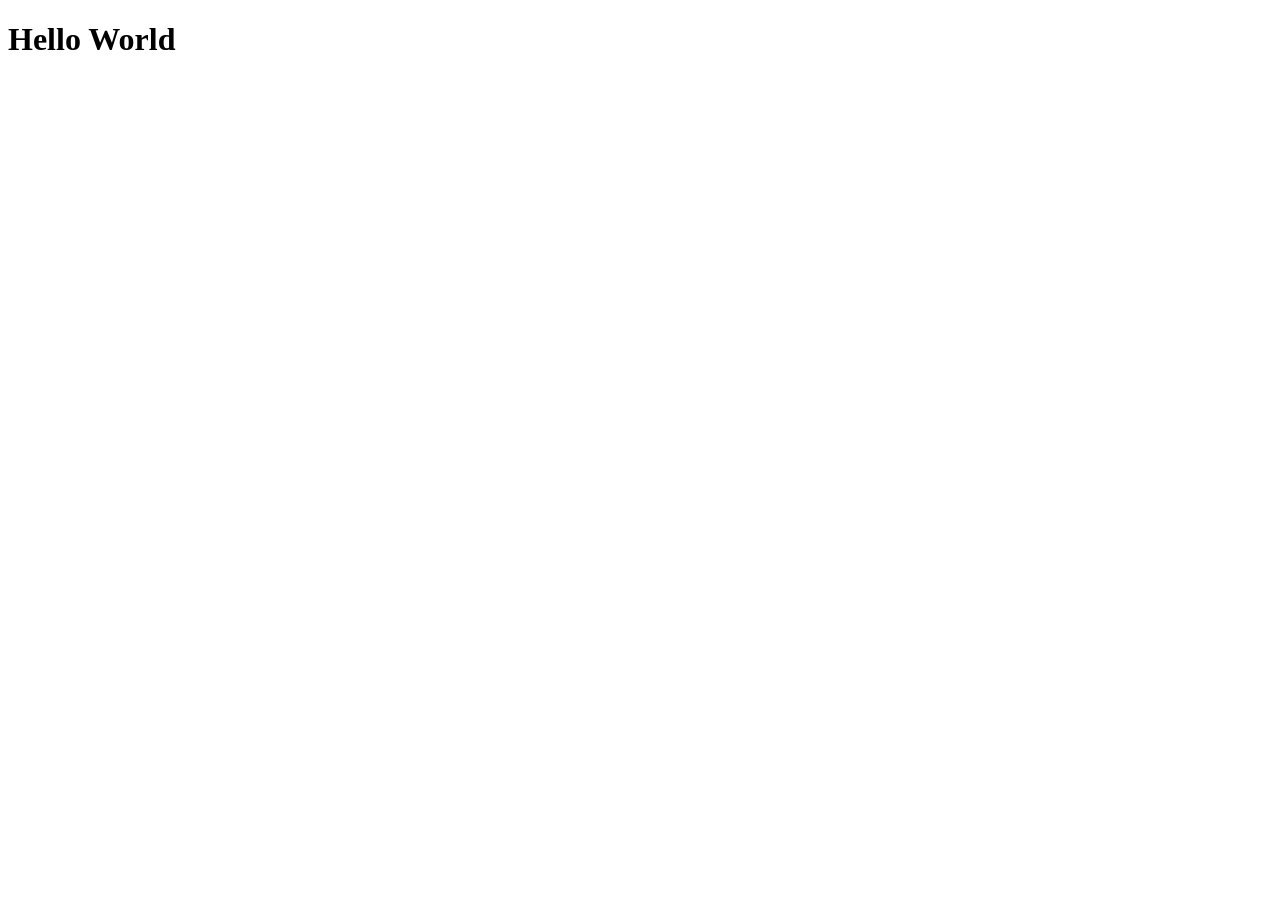
==== rock-paper-scissors/index.html @ 922f452f "Rock, Paper, Scissors" ====
<!doctype html>
<html lang="en">
  <head>
    <meta charset="UTF-8" />
    <meta name="viewport" content="width=device-width, initial-scale=1.0" />
    <title>Document</title>
  </head>
  <body>
    <h1>Hello World</h1>
    <script src="script.js"></script>
  </body>
</html>
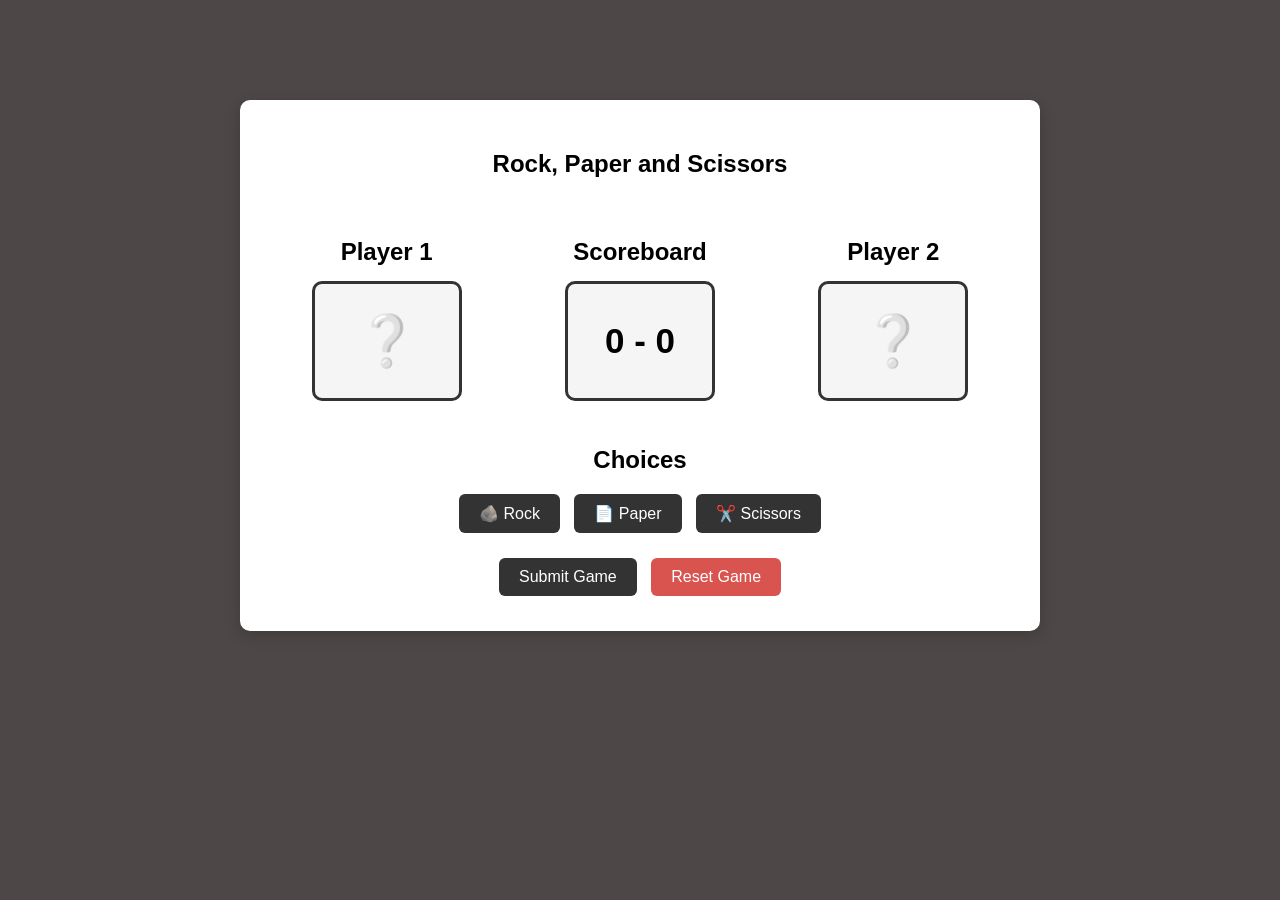
==== commit 927062a5: "Adding UI on the Game" ====
--- a/rock-paper-scissors/index.html
+++ b/rock-paper-scissors/index.html
@@ -3,10 +3,61 @@
   <head>
     <meta charset="UTF-8" />
     <meta name="viewport" content="width=device-width, initial-scale=1.0" />
-    <title>Document</title>
+    <title>Rock, Paper and Scissors</title>
+    <link rel="stylesheet" href="style.css" />
   </head>
+
   <body>
-    <h1>Hello World</h1>
+    <div id="container">
+      <section class="game">
+        <h1>Rock, Paper and Scissors</h1>
+
+        <div class="players">
+          <!-- Player 1 -->
+          <div id="player1">
+            <h2>Player 1</h2>
+
+            <div class="choice-box">
+              <div id="player1_choice">❔</div>
+            </div>
+          </div>
+
+          <!-- Scoreboard -->
+          <div id="scoreboard">
+            <h2>Scoreboard</h2>
+
+            <div class="score-box">
+              <div id="score">0 - 0</div>
+            </div>
+          </div>
+
+          <!-- Player 2 -->
+          <div id="player2">
+            <h2>Player 2</h2>
+
+            <div class="choice-box">
+              <div id="player2_choice">❔</div>
+            </div>
+          </div>
+        </div>
+
+        <!-- Choices -->
+        <section class="choices">
+          <h2>Choices</h2>
+
+          <button id="rock">🪨 Rock</button>
+          <button id="paper">📄 Paper</button>
+          <button id="scissors">✂️ Scissors</button>
+
+          <br />
+
+          <button id="submit">Submit Game</button>
+
+          <button id="reset">Reset Game</button>
+        </section>
+      </section>
+    </div>
+
     <script src="script.js"></script>
   </body>
 </html>
--- a/rock-paper-scissors/style.css
+++ b/rock-paper-scissors/style.css
@@ -0,0 +1,118 @@
+* {
+  box-sizing: border-box;
+}
+
+body {
+  margin: 0;
+  background-color: rgb(78, 71, 71);
+  font-family: Arial, sans-serif;
+}
+
+#container {
+  width: 800px;
+  min-height: 500px;
+  padding: 30px;
+  margin: 100px auto;
+  background-color: white;
+  box-shadow: 0 4px 15px rgba(0, 0, 0, 0.2);
+  border-radius: 10px;
+  text-align: center;
+}
+
+.game h1 {
+  margin-bottom: 40px;
+}
+
+.players {
+  display: flex;
+  justify-content: space-around;
+  align-items: center;
+  gap: 20px;
+}
+
+#player1,
+#scoreboard,
+#player2 {
+  flex: 1;
+  text-align: center;
+}
+
+#player1 h2,
+#scoreboard h2,
+#player2 h2 {
+  margin-bottom: 15px;
+}
+
+/* Choice boxes */
+
+.choice-box {
+  width: 150px;
+  height: 120px;
+  margin: 0 auto;
+  border: 3px solid #333;
+  border-radius: 10px;
+  background-color: #f5f5f5;
+
+  display: flex;
+  justify-content: center;
+  align-items: center;
+
+  font-size: 50px;
+}
+
+/* Score box */
+
+.score-box {
+  width: 150px;
+  height: 120px;
+  margin: 0 auto;
+  border: 3px solid #333;
+  border-radius: 10px;
+  background-color: #f5f5f5;
+
+  display: flex;
+  justify-content: center;
+  align-items: center;
+}
+
+#score {
+  font-size: 35px;
+  font-weight: bold;
+}
+
+/* Buttons */
+
+.choices {
+  margin-top: 45px;
+  text-align: center;
+}
+
+.choices h2 {
+  margin-bottom: 15px;
+}
+
+.choices button {
+  padding: 10px 20px;
+  margin: 5px;
+  border: none;
+  border-radius: 6px;
+  background-color: #333;
+  color: white;
+  font-size: 16px;
+  cursor: pointer;
+}
+
+.choices button:hover {
+  background-color: #555;
+}
+
+/* Reset button */
+
+#reset {
+  margin-top: 20px !important;
+  background-color: #d9534f !important;
+}
+
+#reset:hover {
+  background-color: #c9302c !important;
+}
